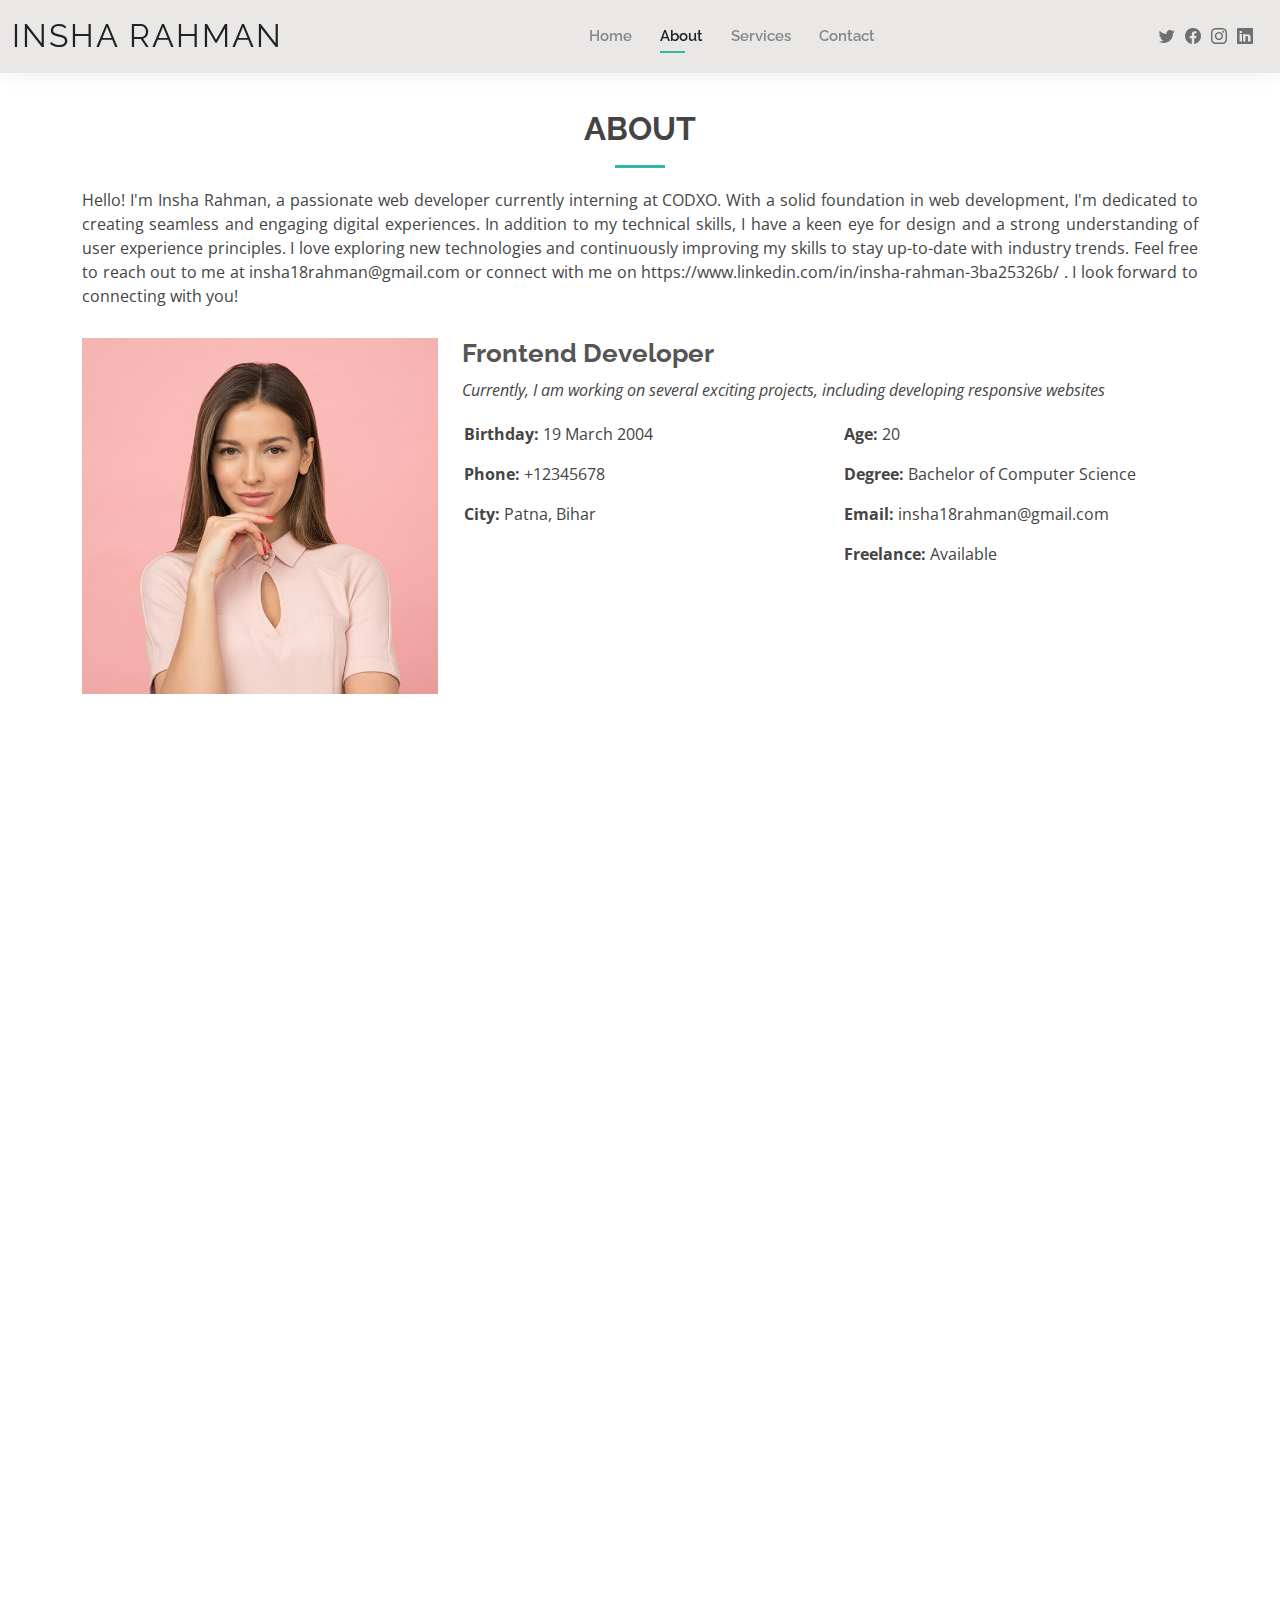
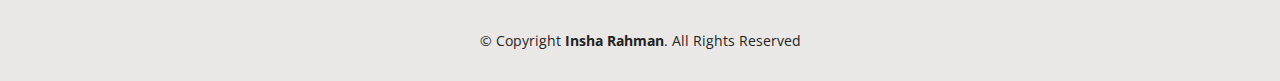
==== Portfolio/about.html @ c317918f "Mid Push" ====
<!DOCTYPE html>
<html lang="en">

<head>
  <meta charset="utf-8">
  <meta content="width=device-width, initial-scale=1.0" name="viewport">

  <title>Insha Rahman</title>
  <meta content="" name="description">
  <meta content="" name="keywords">

  <!-- Favicons -->
  <link href="" rel="icon">
  <link href="assets/img/apple-touch-icon.png" rel="apple-touch-icon">

  <!-- Google Fonts -->
  <link
    href="https://fonts.googleapis.com/css?family=Open+Sans:300,300i,400,400i,600,600i,700,700i|Raleway:300,300i,400,400i,500,500i,600,600i,700,700i|Poppins:300,300i,400,400i,500,500i,600,600i,700,700i"
    rel="stylesheet">

  <!-- Vendor CSS Files -->
  <link href="assets/vendor/aos/aos.css" rel="stylesheet">
  <link href="assets/vendor/bootstrap/css/bootstrap.min.css" rel="stylesheet">
  <link href="assets/vendor/bootstrap-icons/bootstrap-icons.css" rel="stylesheet">
  <link href="assets/vendor/boxicons/css/boxicons.min.css" rel="stylesheet">
  <link href="assets/vendor/glightbox/css/glightbox.min.css" rel="stylesheet">
  <link href="assets/vendor/swiper/swiper-bundle.min.css" rel="stylesheet">


  <link href="assets/css/style.css" rel="stylesheet">


</head>

<body>

  <!-- ======= Header ======= -->
  <header id="header" class="fixed-top">
    <div class="container-fluid d-flex justify-content-between align-items-center">

      <h1 class="logo me-auto me-lg-0"><a href="index.html">Insha Rahman</a></h1>
      <!-- Uncomment below if you prefer to use an image logo -->
      <!-- <a href="index.html" class="logo"><img src="assets/img/logo.png" alt="" class="img-fluid"></a>-->

      <nav id="navbar" class="navbar order-last order-lg-0">
        <ul>
          <li><a href="index.html">Home</a></li>
          <li><a class="active" href="about.html">About</a></li>
          <!-- <li><a href="resume.html">Resume</a></li> -->
          <li><a href="services.html">Services</a></li>
          <!-- <li><a href="portfolio.html">Portfolio</a></li> -->
          <li><a href="contact.html">Contact</a></li>
        </ul>
        <i class="bi bi-list mobile-nav-toggle"></i>
      </nav><!-- .navbar -->

      <div class="header-social-links">
        <a href="#" class="twitter"><i class="bi bi-twitter"></i></a>
        <a href="#" class="facebook"><i class="bi bi-facebook"></i></a>
        <a href="#" class="instagram"><i class="bi bi-instagram"></i></a>
        <a href="#" class="linkedin"><i class="bi bi-linkedin"></i></i></a>
      </div>

    </div>

  </header><!-- End Header -->

  <main id="main">

    <!-- ======= About Section ======= -->
    <section id="about" class="about">
      <div class="container" data-aos="fade-up">

        <div class="section-title">
          <h2>About</h2>
          <p style="text-align: justify;">Hello! I'm Insha Rahman, a passionate web developer currently interning at
            CODXO. With a solid foundation
            in web development, I'm dedicated to creating seamless and engaging digital experiences. In addition to my
            technical skills, I have a keen eye for design and a strong understanding of user experience principles. I
            love exploring new technologies and continuously improving my skills to stay up-to-date with industry
            trends. Feel free to reach out to me at insha18rahman@gmail.com or connect with me on
            https://www.linkedin.com/in/insha-rahman-3ba25326b/ . I look forward to connecting with you!

          </p>
        </div>

        <div class="row">
          <div class="col-lg-4">
            <img src="assets/img/about.jpg" class="img-fluid" alt="">
          </div>
          <div class="col-lg-8 pt-4 pt-lg-0 content">
            <h3>Frontend Developer </h3>
            <p class="fst-italic">
              Currently, I am working on several exciting projects, including developing responsive websites
            </p>
            <div class="row">
              <div class="col-lg-6">
                <ul>
                  <li><i class="bi bi-rounded-right"></i> <strong>Birthday:</strong> 19 March 2004</li>
                  <!-- <li><i class="bi bi-rounded-right"></i> <strong>Website:</strong> www.example.com</li> -->
                  <li><i class="bi bi-rounded-right"></i> <strong>Phone:</strong> +12345678</li>
                  <li><i class="bi bi-rounded-right"></i> <strong>City:</strong> Patna, Bihar </li>
                </ul>
              </div>
              <div class="col-lg-6">
                <ul>
                  <li><i class="bi bi-rounded-right"></i> <strong>Age:</strong> 20</li>
                  <li><i class="bi bi-rounded-right"></i> <strong>Degree:</strong> Bachelor of Computer Science</li>
                  <li><i class="bi bi-rounded-right"></i> <strong>Email:</strong> insha18rahman@gmail.com</li>
                  <li><i class="bi bi-rounded-right"></i> <strong>Freelance:</strong> Available</li>
                </ul>
              </div>
            </div>
            <!-- <p>
              Officiis eligendi itaque labore et dolorum mollitia officiis optio vero. Quisquam sunt adipisci omnis et
              ut. Nulla accusantium dolor incidunt officia tempore. Et eius omnis.
              Cupiditate ut dicta maxime officiis quidem quia. Sed et consectetur qui quia repellendus itaque neque.
              Aliquid amet quidem ut quaerat cupiditate. Ab et eum qui repellendus omnis culpa magni laudantium dolores.
            </p> -->
          </div>
        </div>

      </div>
    </section><!-- End About Section -->

    <!-- ======= Skills Section ======= -->
    <section id="skills" class="skills">
      <div class="container" data-aos="fade-up">

        <div class="section-title">
          <h2>Skills</h2>
          <p>Proficient in HTML, CSS, JavaScript, and various web development frameworks. Experienced in creating
            responsive, user-friendly websites with a keen eye for design and user experience principles</p>
        </div>

        <div class="row skills-content">

          <div class="col-lg-6">

            <div class="progress">
              <span class="skill">HTML <i class="val">80%</i></span>
              <div class="progress-bar-wrap">
                <div class="progress-bar" role="progressbar" aria-valuenow="80" aria-valuemin="0" aria-valuemax="80">
                </div>
              </div>
            </div>

            <div class="progress">
              <span class="skill">CSS <i class="val">80%</i></span>
              <div class="progress-bar-wrap">
                <div class="progress-bar" role="progressbar" aria-valuenow="80" aria-valuemin="0" aria-valuemax="80">
                </div>
              </div>
            </div>

            <div class="progress">
              <span class="skill">JavaScript <i class="val">75%</i></span>
              <div class="progress-bar-wrap">
                <div class="progress-bar" role="progressbar" aria-valuenow="75" aria-valuemin="0" aria-valuemax="100">
                </div>
              </div>
            </div>

          </div>

          <div class="col-lg-6">

            <div class="progress">
              <span class="skill">PHP <i class="val">80%</i></span>
              <div class="progress-bar-wrap">
                <div class="progress-bar" role="progressbar" aria-valuenow="80" aria-valuemin="0" aria-valuemax="100">
                </div>
              </div>
            </div>

            <div class="progress">
              <span class="skill">WordPress/CMS <i class="val">90%</i></span>
              <div class="progress-bar-wrap">
                <div class="progress-bar" role="progressbar" aria-valuenow="90" aria-valuemin="0" aria-valuemax="100">
                </div>
              </div>
            </div>

            <div class="progress">
              <span class="skill">Photoshop <i class="val">55%</i></span>
              <div class="progress-bar-wrap">
                <div class="progress-bar" role="progressbar" aria-valuenow="55" aria-valuemin="0" aria-valuemax="100">
                </div>
              </div>
            </div>

          </div>

        </div>

      </div>
    </section><!-- End Skills Section -->

    <!-- ======= Facts Section ======= -->
    <section id="facts" class="facts">
      <div class="container" data-aos="fade-up">

        <div class="section-title">
          <h2>Facts</h2>
          <p>Currently interning at CODXO, where I am developing responsive websites and enhancing my skills in web
            development. Actively collaborating with a professional team to gain practical experience and explore
            advanced opportunities.</p>
        </div>

        <div class="row counters">
          <div class="col-lg-3 col-6 text-center">
            <span data-purecounter-start="0" data-purecounter-end="4" data-purecounter-duration="1"
              class="purecounter"></span>
            <p>Clients</p>
          </div>

          <div class="col-lg-3 col-6 text-center">
            <span data-purecounter-start="0" data-purecounter-end="30" data-purecounter-duration="1"
              class="purecounter"></span>
            <p>Projects</p>
          </div>

          <div class="col-lg-3 col-6 text-center">
            <span data-purecounter-start="0" data-purecounter-end="1" data-purecounter-duration="1"
              class="purecounter"></span>
            <p>Years of Experience</p>
          </div>

          <div class="col-lg-3 col-6 text-center">
            <span data-purecounter-start="0" data-purecounter-end="15" data-purecounter-duration="1"
              class="purecounter"></span>
            <p>Hard Workers</p>
          </div>
        </div>

      </div>
    </section><!-- End Facts Section -->


  </main><!-- End #main -->

  <!-- ======= Footer ======= -->
  <footer id="footer">
    <div class="container">
      <div class="copyright">
        &copy; Copyright <strong><span>Insha Rahman</span></strong>. All Rights Reserved
      </div>
    </div>
  </footer><!-- End  Footer -->

  <div id="preloader"></div>
  <a href="#" class="back-to-top d-flex align-items-center justify-content-center"><i
      class="bi bi-arrow-up-short"></i></a>

  <!-- Vendor JS Files -->
  <script src="assets/vendor/purecounter/purecounter_vanilla.js"></script>
  <script src="assets/vendor/aos/aos.js"></script>
  <script src="assets/vendor/bootstrap/js/bootstrap.bundle.min.js"></script>
  <script src="assets/vendor/glightbox/js/glightbox.min.js"></script>
  <script src="assets/vendor/isotope-layout/isotope.pkgd.min.js"></script>
  <script src="assets/vendor/swiper/swiper-bundle.min.js"></script>
  <script src="assets/vendor/waypoints/noframework.waypoints.js"></script>
  <script src="assets/vendor/php-email-form/validate.js"></script>

  <!-- Template Main JS File -->
  <script src="assets/js/main.js"></script>

</body>

</html>
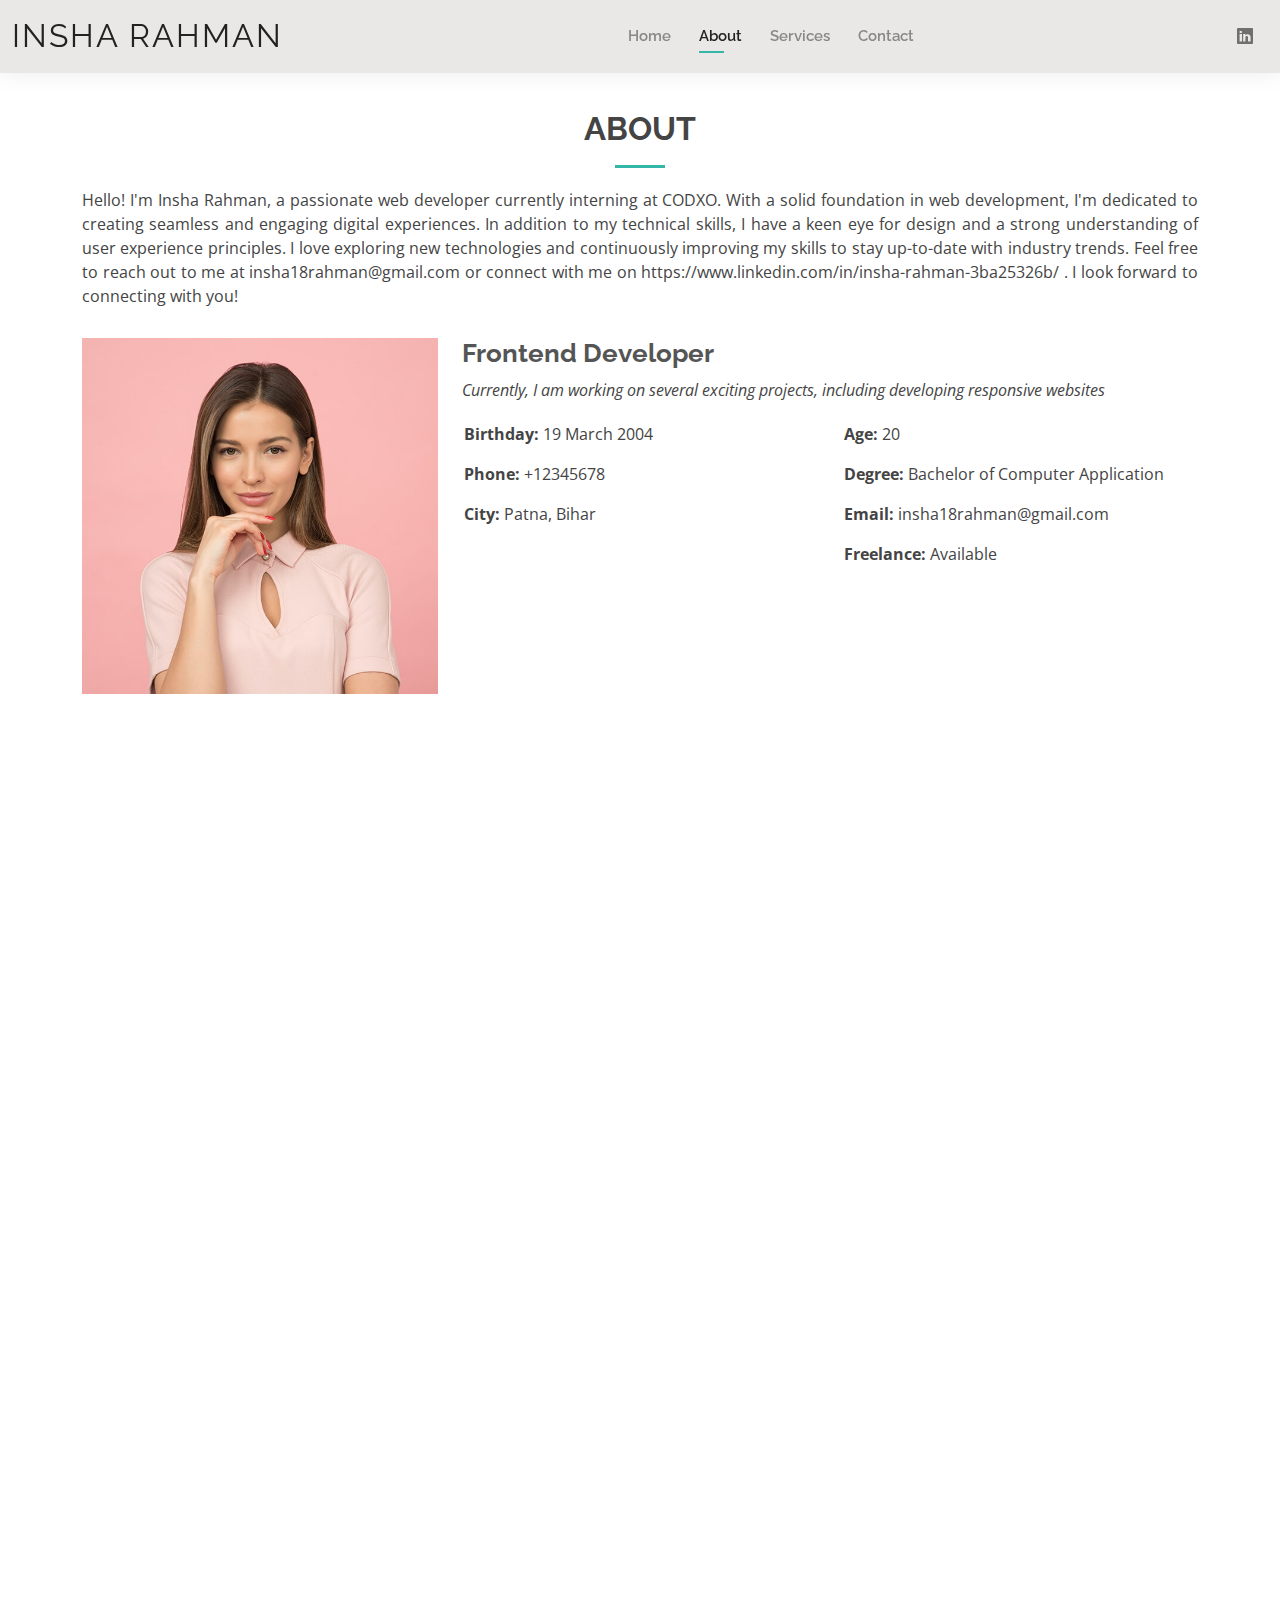
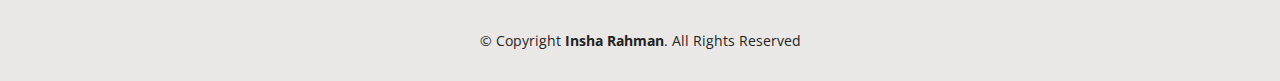
==== commit 5f71860b: "Final Finish" ====
--- a/Portfolio/about.html
+++ b/Portfolio/about.html
@@ -55,14 +55,12 @@
       </nav><!-- .navbar -->
 
       <div class="header-social-links">
-        <a href="#" class="twitter"><i class="bi bi-twitter"></i></a>
+        <!-- <a href="#" class="twitter"><i class="bi bi-twitter"></i></a>
         <a href="#" class="facebook"><i class="bi bi-facebook"></i></a>
-        <a href="#" class="instagram"><i class="bi bi-instagram"></i></a>
-        <a href="#" class="linkedin"><i class="bi bi-linkedin"></i></i></a>
-      </div>
-
+        <a href="#" class="instagram"><i class="bi bi-instagram"></i></a> -->
+        <a href=" https://www.linkedin.com/in/insha-rahman-3ba25326b/" class="linkedin"><i class="bi bi-linkedin"></i></i></a>
+      </div>
     </div>
-
   </header><!-- End Header -->
 
   <main id="main">
@@ -105,7 +103,7 @@
               <div class="col-lg-6">
                 <ul>
                   <li><i class="bi bi-rounded-right"></i> <strong>Age:</strong> 20</li>
-                  <li><i class="bi bi-rounded-right"></i> <strong>Degree:</strong> Bachelor of Computer Science</li>
+                  <li><i class="bi bi-rounded-right"></i> <strong>Degree:</strong> Bachelor of Computer Application</li>
                   <li><i class="bi bi-rounded-right"></i> <strong>Email:</strong> insha18rahman@gmail.com</li>
                   <li><i class="bi bi-rounded-right"></i> <strong>Freelance:</strong> Available</li>
                 </ul>
@@ -160,7 +158,6 @@
                 </div>
               </div>
             </div>
-
           </div>
 
           <div class="col-lg-6">
@@ -227,9 +224,9 @@
           </div>
 
           <div class="col-lg-3 col-6 text-center">
-            <span data-purecounter-start="0" data-purecounter-end="15" data-purecounter-duration="1"
-              class="purecounter"></span>
-            <p>Hard Workers</p>
+            <span data-purecounter-start="0" data-purecounter-end="3" data-purecounter-duration="3"
+              class="purecounter"></span>
+            <p>Internship</p>
           </div>
         </div>
 
